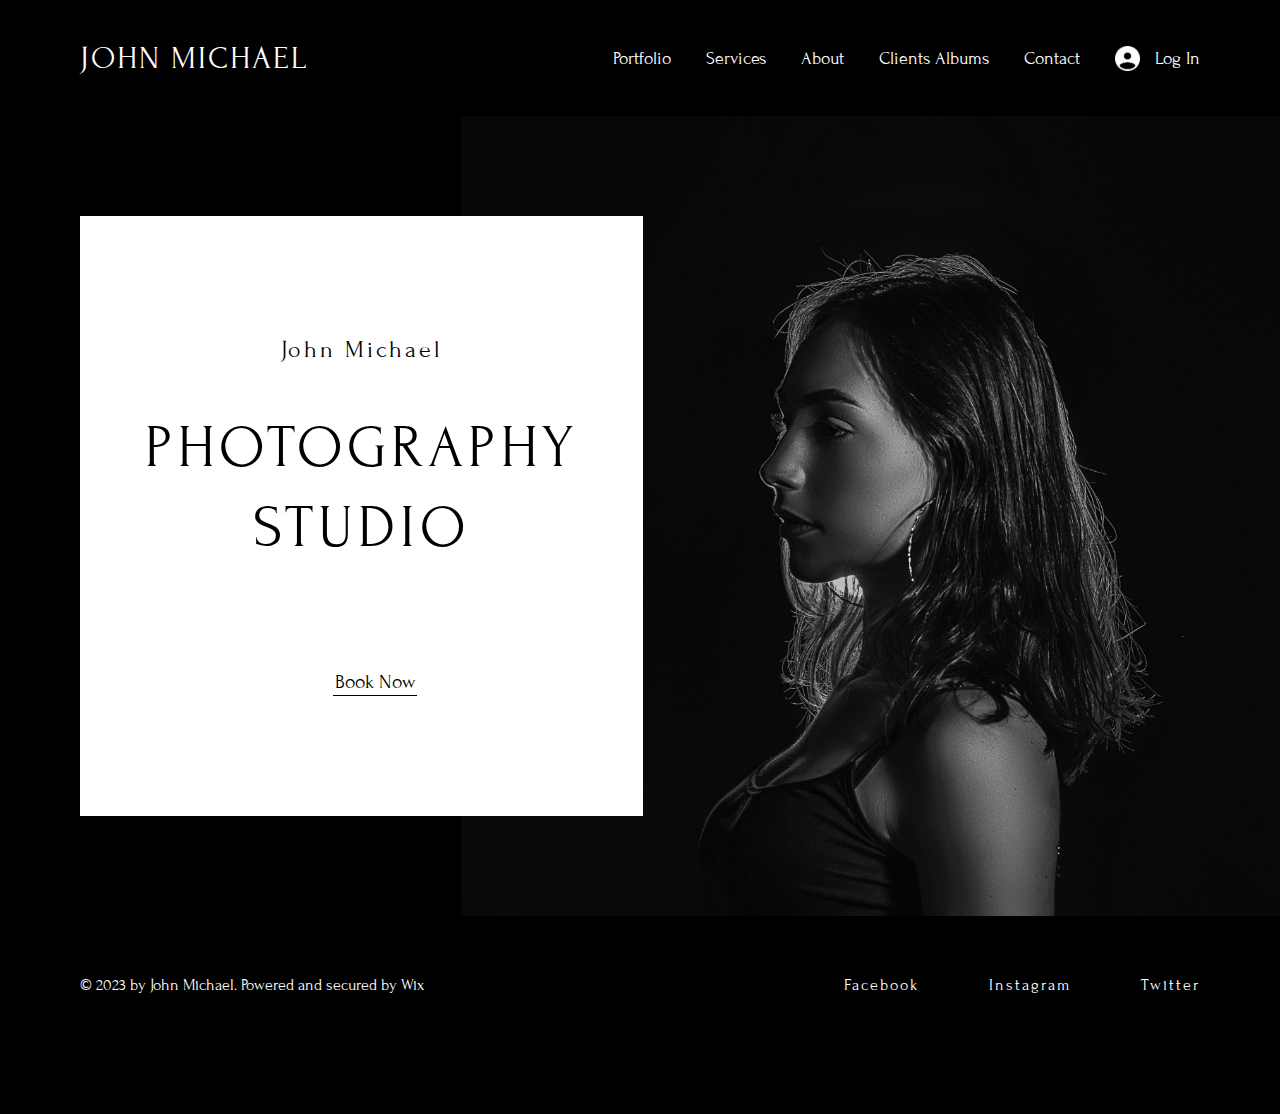
==== index.html @ 30ddcf91 "Added photographer website resources" ====
<!DOCTYPE html>
<html lang="en">
<head>
    <meta charset="UTF-8">
    <meta http-equiv="X-UA-Compatible" content="IE=edge">
    <meta name="viewport" content="width=device-width, initial-scale=1.0">
    <link rel="preconnect" href="https://fonts.googleapis.com">
    <link rel="preconnect" href="https://fonts.gstatic.com" crossorigin>
    <link href="https://fonts.googleapis.com/css2?family=Forum&display=swap" rel="stylesheet">
    <link rel="stylesheet" href="style.css">
    <link rel="stylesheet" href="styleIndex.css">
    <title>Document</title>
</head>
<body>
    <section class="main">
        <div class="nav">
            <div class="logo">
                <h1 onclick="">JOHN MICHAEL</h1>
            </div>
            <ul>
                <div class="dropdown">
                    <button class="dropbtn" onclick="document.location='portfolio.html'">Portfolio</button>
                    <div class="dropdown-content">
                        <a href="">Portraits</a>
                        <a href="">Family</a>
                        <a href="">Maternity</a>
                        <a href="">Commercial</a>
                    </div>
                </div>
                <li onclick="document.location='services.html'">Services</li>
                <li>About</li>
                <li>Clients Albums</li>
                <li>Contact</li>
                <li style="display: flex; align-items: center;"><img height="25" width="25" src="images/Group 5.png" alt=""><span style="margin-left: 15px;">Log In</span></li>
            </ul>
        </div>
        <div class="container">
            <div class="box1">
                <h2>John Michael</h2>
                <h3>PHOTOGRAPHY<br>STUDIO</h3>
                <input class="btn" type="button" value="Book Now">
            </div>
            <div class="image-box"><img width="100%" height="100%" style="object-fit: cover;" src="images/image1.jpg" alt=""></div>
        </div>
        <div class="footer">
            <span>© 2023 by John Michael. Powered and secured by <a href="">Wix</a></span>
            <ul>
                <li>Facebook</li>
                <li>Instagram</li>
                <li>Twitter</li>
            </ul>
        </div>
    </section>
</body>
</html>
---- style.css ----
@import url('https://fonts.googleapis.com/css2?family=Forum&display=swap');
*{
    margin: 0;
    padding: 0;
    font-family: 'Forum', cursive;
}
a{
    color: white;
    text-decoration: none;
}
li{
    cursor: pointer;
    list-style: none;
}
.main{
    background-color: black;
    color: white;
    position: relative;
}
h1{
    cursor: pointer;
    font-weight: lighter;
    letter-spacing: 2px;
}
.nav{
    padding: 40px 80px;
    display: flex;
    justify-content: space-between;
}
.nav ul{
    display: flex;
    align-items: center;
}
.nav ul li{
    font-size: 18px;
    margin-left: 35px;
    transition: color .3s ease;
}
.nav ul li:hover{
    color: rgb(128, 128, 128);
}
button:hover{
    color: rgb(128, 128, 128);
}
.footer{
    padding: 60px 80px 120px 80px;
    display: flex;
    justify-content: space-between;
}
.footer ul{
    display: flex;
}
.footer ul li{
    margin-left: 70px;
    letter-spacing: 2px;
}
.dropdown{
    float: left;
    overflow: hidden;
}
.dropdown .dropbtn{
    font-size: 18px;
    border: none;
    outline: none;
    color: white;
    background-color: black;
    margin: 0;
    transition: color .3s ease;
}
.dropdown:hover{
    color: rgb(128, 128, 128);
}
.dropdown-content{
    padding: 15px 5px 5px 5px;
    display: none;
    position: absolute;
    background-color: black;
    min-width: 240px;
    z-index: 100;
}
.dropdown-content a {
    padding: 8px 0;
    float: none;
    color: white;
    text-decoration: none;
    display: block;
    text-align: left;
}
.dropdown-content a:hover{
    color: rgb(128, 128, 128);
}
.dropdown:hover .dropdown-content{
    display: block;
}
.dropbtn:hover{
    color: rgb(128, 128, 128);
}
---- styleIndex.css ----
.container{
    display: flex;
    z-index: 2;
}
.box1{
    position: relative;
    left: 0;
    margin-top: 100px;
    margin-bottom: 100px;
    margin-left: 80px;
    width: 44vw;
    height: 600px;
    background-color: white;
    z-index: 10;
}
h2,h3{
    font-weight: lighter;
    color: black;
    text-align: center;
}
h2{
    margin-top: 120px;
    letter-spacing: 3px;
}
h3{
    margin-top: 45px;
    font-size: 60px;
    letter-spacing: 5px;
    line-height: 80px;
}
.btn{
    background-color: transparent;
    color: black;
    margin: 0 45%;
    margin-top: 100px;
    font-size: 20px;
    padding: 2px;
    border: none;
    border-bottom: 1px solid black;
    transition: color .3s ease;
}
.btn:hover{
    color:rgb(128, 128, 128);
}
.image-box{
    position: absolute;
    width: 64vw;
    height: 800px;
    right: 0;
    z-index: 5;
}
.image-box img{
    z-index: 6;
    filter: grayscale(100%) brightness(100%);
    object-position: 0 2%;
}
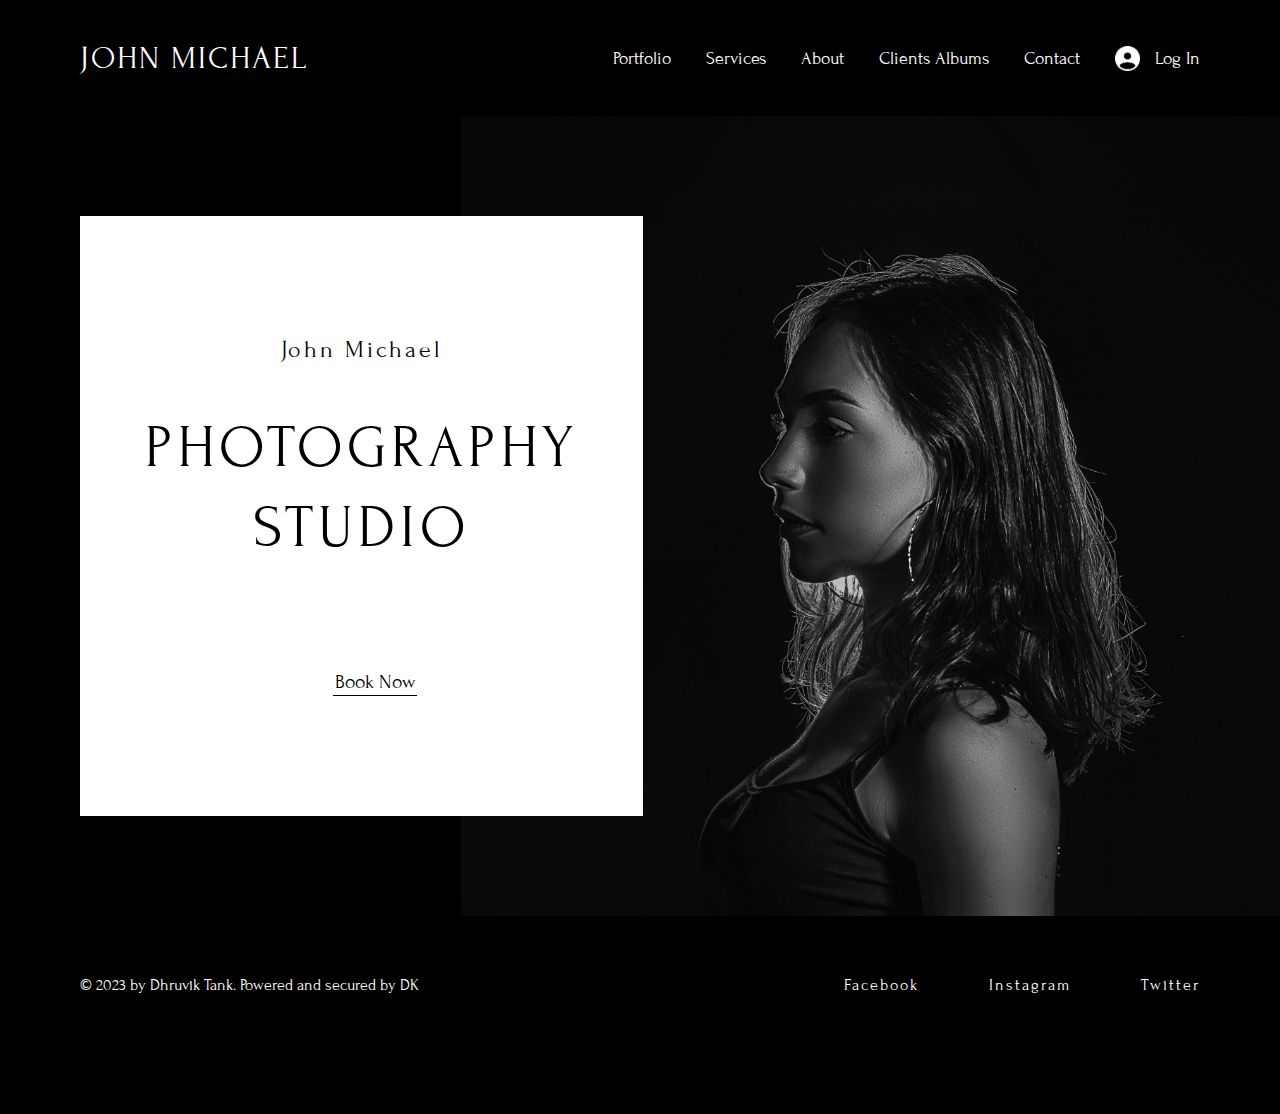
==== commit 04e7a8fd: "Certification Update" ====
--- a/index.html
+++ b/index.html
@@ -43,7 +43,7 @@
             <div class="image-box"><img width="100%" height="100%" style="object-fit: cover;" src="images/image1.jpg" alt=""></div>
         </div>
         <div class="footer">
-            <span>© 2023 by John Michael. Powered and secured by <a href="">Wix</a></span>
+            <span>© 2023 by Dhruvik Tank. Powered and secured by <a href="">DK</a></span>
             <ul>
                 <li>Facebook</li>
                 <li>Instagram</li>
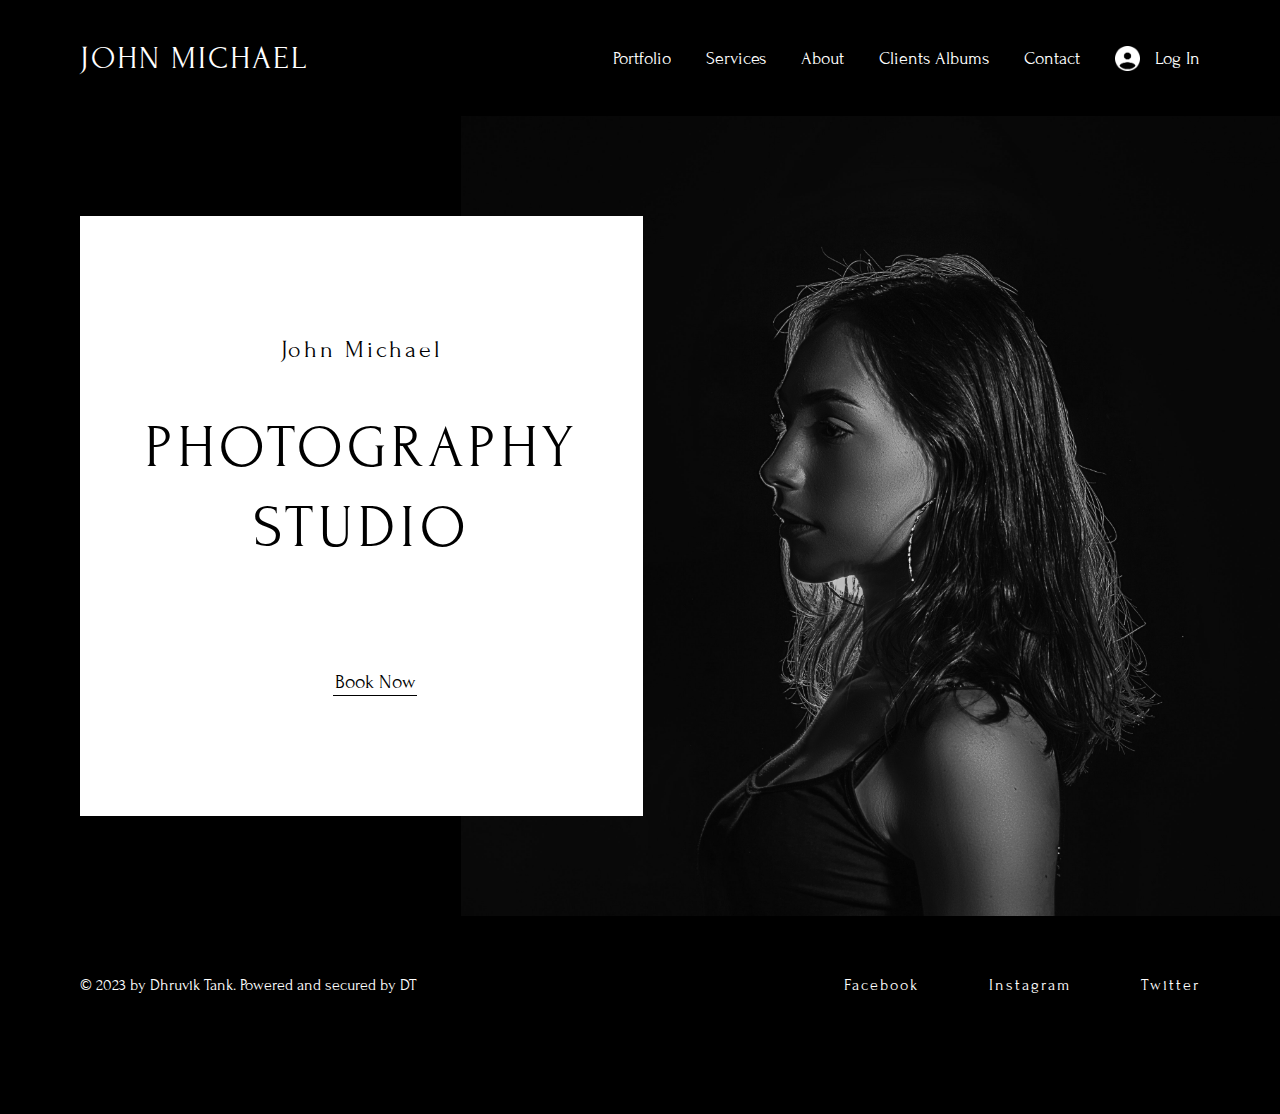
==== commit 6ffde529: "Header Update" ====
--- a/index.html
+++ b/index.html
@@ -43,7 +43,7 @@
             <div class="image-box"><img width="100%" height="100%" style="object-fit: cover;" src="images/image1.jpg" alt=""></div>
         </div>
         <div class="footer">
-            <span>© 2023 by Dhruvik Tank. Powered and secured by <a href="">DK</a></span>
+            <span>© 2023 by Dhruvik Tank. Powered and secured by <a href="">DT</a></span>
             <ul>
                 <li>Facebook</li>
                 <li>Instagram</li>
